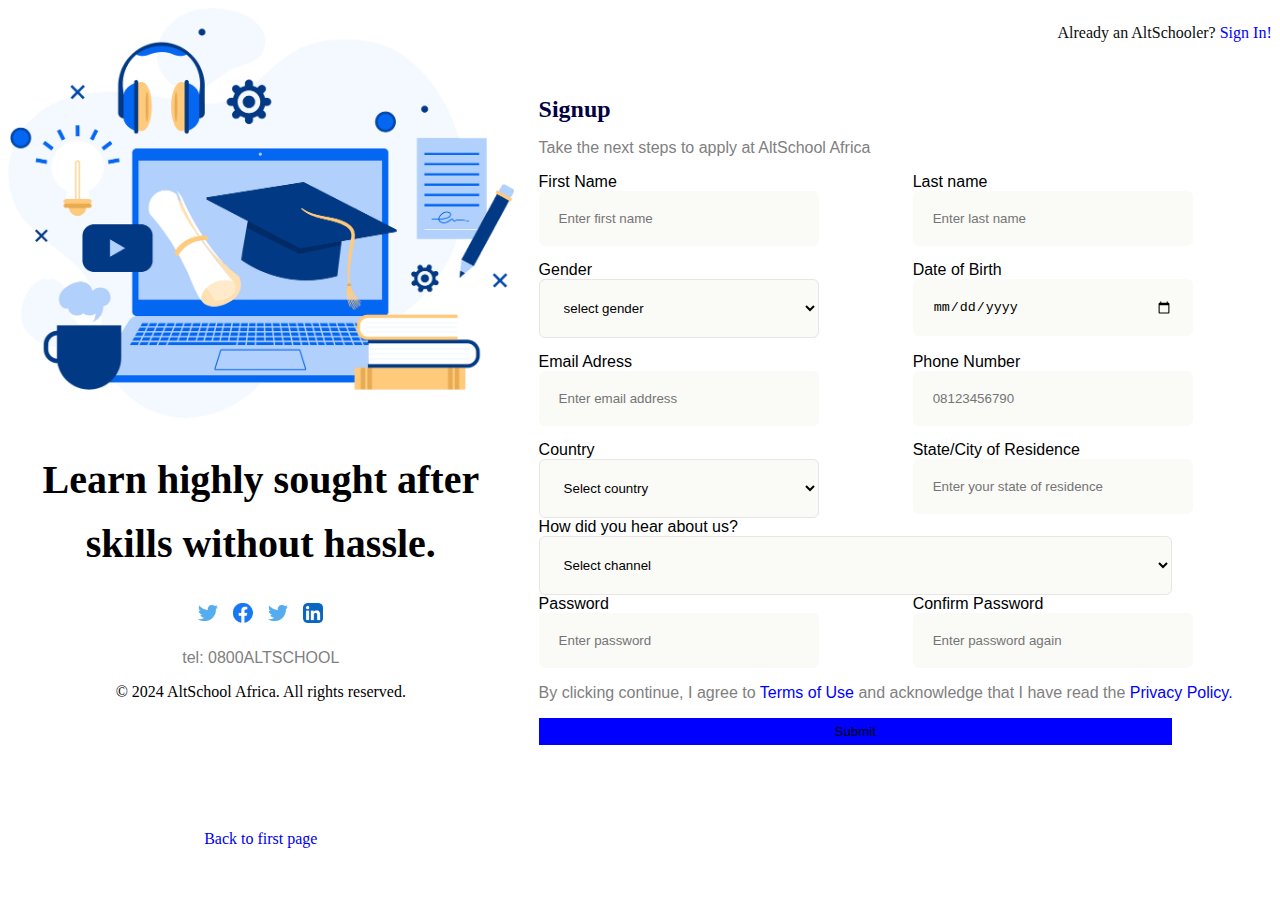
==== form.html @ 1d39fd13 "initial commit" ====
<!DOCTYPE html>
<html lang="en">
  <head>
    <meta charset="UTF-8" />
    <meta name="viewport" content="width=device-width, initial-scale=1.0" />
    <title>form page</title>
    <link rel="stylesheet" href="formStyle.css" />
  </head>
  <body>
    <div class="container">
      <div class="left-container">
        <img
          src="assets/images/AltSchool-Image.png"
          alt="Learn a highly sought skill"
        />

        <section>
          <h1>Learn highly sought after skills without hassle.</h1>
        </section>

        <footer class="footer">
          <nav class="icons">
            <img src="assets/images/twitter_.png" alt="twitter" />
            <img src="assets/images/facebook_.png" alt="facebook" />
            <img src="assets/images/instagram_.png" alt="insta" />
            <img src="assets/images/linkedin_.png" alt="linkedin" />
          </nav>

          <p>tel: 0800ALTSCHOOL</p>
          <span> © 2024 AltSchool Africa. All rights reserved. </span>
        </footer>
      </div>

      <div class="right-container">
        <div class="header">
          <p class="header1">
            Already an AltSchooler?
            <span class="header2">Sign In!</span>
          </p>
        </div>

        <br />

        <div>
          <h2>Signup</h2>
          <p>Take the next steps to apply at AltSchool Africa</p>
        </div>

        <form class="form">
          <div class="form-group">
            <div class="form-container">
              <div class="flex">
                <label style="display: block" for="firstname">First Name</label>
                <input
                  type="text"
                  name="firstname"
                  id="firstname"
                  placeholder="Enter first name"
                  required
                />
              </div>

              <div class="flex">
                <label style="display: block" for=" last name">Last name</label>
                <input
                  type="text"
                  name="last name"
                  id="last name"
                  placeholder="Enter last name"
                  required
                />
              </div>

              <div class="flex">
                <label style="display: block" for="dropdown">Gender</label>
                <select name="dropdown" id="dropdown" required>
                  <option value="" disabled selected>select gender</option>
                  <option value="Male">Male</option>
                  <option value="Female">Female</option>
                </select>
              </div>

              <div class="flex">
                <label style="display: block" for="date">Date of Birth</label>
                <input type="date" name="dob" id="date" required />
              </div>

              <div class="flex">
                <label for="email">Email Adress</label>
                <input
                  type="email"
                  name="email"
                  id="email"
                  placeholder="Enter email address"
                  required
                />
              </div>

              <div class="flex">
                <label for="phone">Phone Number</label>
                <input
                  type="tel"
                  name="phone"
                  id="phone"
                  placeholder="08123456790"
                  required
                />
              </div>

              <div class="flex">
                <label for="country">Country</label>
                <select name="country" id="country" required>
                  <option value="" disabled selected>Select country</option>
                  <option value="America">America</option>
                  <option value="Barbados">Barbados</option>
                  <option value="China">China</option>
                  <option value="Denmark">Denmark</option>
                  <option value="Nigeria">Nigeria</option>
                </select>
              </div>

              <div class="flex">
                <label for="state">State/City of Residence</label>
                <input
                  type="text"
                  name="state"
                  id="state"
                  placeholder="Enter your state of residence"
                  required
                />
              </div>
            </div>

            <div class="flex">
              <label>How did you hear about us?</label>
              <select class="aboutUs" name="about " id="about" required>
                <option value="" disabled selected>Select channel</option>
                <option value="twitter">twitter</option>
                <option value="facebook">facebook</option>
                <option value="whatsapp">whatsapp</option>
                <option value="linkedin">linkedin</option>
              </select>
            </div>

            <div class="form-container">
              <div class="flex">
                <label for="password">Password</label>
                <input
                  type="password"
                  name="password"
                  id="password"
                  placeholder="Enter password"
                  required
                />
              </div>

              <div class="flex">
                <label for="confirm">Confirm Password</label>
                <input
                  type="password"
                  name="confirm"
                  id="confirm"
                  placeholder="Enter password again"
                  required
                />
              </div>
            </div>

            <section>
              <p>
                By clicking continue, I agree to
                <span>Terms of Use</span> and acknowledge that I have read the
                <span>Privacy Policy.</span>
              </p>

              <div class="flex">
                <button class="button" type="submit">Submit</button>
              </div>
            </section>
          </div>
        </form>
      </div>

      <a href="/index.html">Back to first page</a>      
    </div>
  </body>
</html>
---- formStyle.css ----
.container {
  display: grid;
  grid-template-columns: 40% 58%;
  gap: 25px;
  width: 100%;
  height: 100vh;
}

img {
  width: 100%;
  height: auto;
}

@media (max-width: 768px) {
  .container {
    grid-template-columns: 1fr;
  }

  .left-container {
    display: none;
  }

  .right-container {
    height: auto;
    overflow-y: auto;
  }
}

section > h1 {
  text-align: center;
  font-family: Georgia, "Times New Roman", Times, serif;
  color: black;
  font-size: 40px;
  line-height: 1.6em;
}

.footer {
  display: flex;
  flex-direction: column;
  align-items: center;
  margin-bottom: 10px;
}

.icons {
  display: flex;
  gap: 15px;
  align-items: center;
  margin-bottom: 10px;
}

nav > img {
  width: 20px;
  height: auto;
}

.header1 {
  font-family: Georgia, "Times New Roman", Times, serif;
  color: rgb(12, 12, 12);
  text-align: right;
}

.header2 {
  color: blue;
}

div > h2 {
  font-family: Georgia, "Times New Roman", Times, serif;
  color: rgb(2, 2, 67);
  margin-bottom: 2px;
}

p {
  color: grey;
  font-family: "Segoe UI", Tahoma, Geneva, Verdana, sans-serif;
}

label {
  font-family: "Segoe UI", Tahoma, Geneva, Verdana, sans-serif;
  font-size: 1em;
}

input {
  padding: 20px;
  border-radius: 6px;
  background-color: rgb(250, 250, 247);
  width: 18em;
  border: 0;
  border-color: rgb(233, 229, 229);
}

.flex {
  display: flex;
  flex-direction: column;
  flex-wrap: nowrap;
  border: none;
}

.form-container {
  display: grid;
  grid-template-columns: repeat(2, 1fr);
  gap: 15px;
}

select {
  padding: 20px;
  border-radius: 6px;
  background-color: rgb(250, 250, 247);
  width: 21em;
  border-color: rgb(233, 229, 229);
}

.aboutUs {
  width: 47.5em;
}

p span {
  color: blue;
}

.button {
  background-color: blue;
  height: 2em;
  border: none;
  width: 47.5em;
}

a{
  text-align: center;
  text-decoration: none;
}
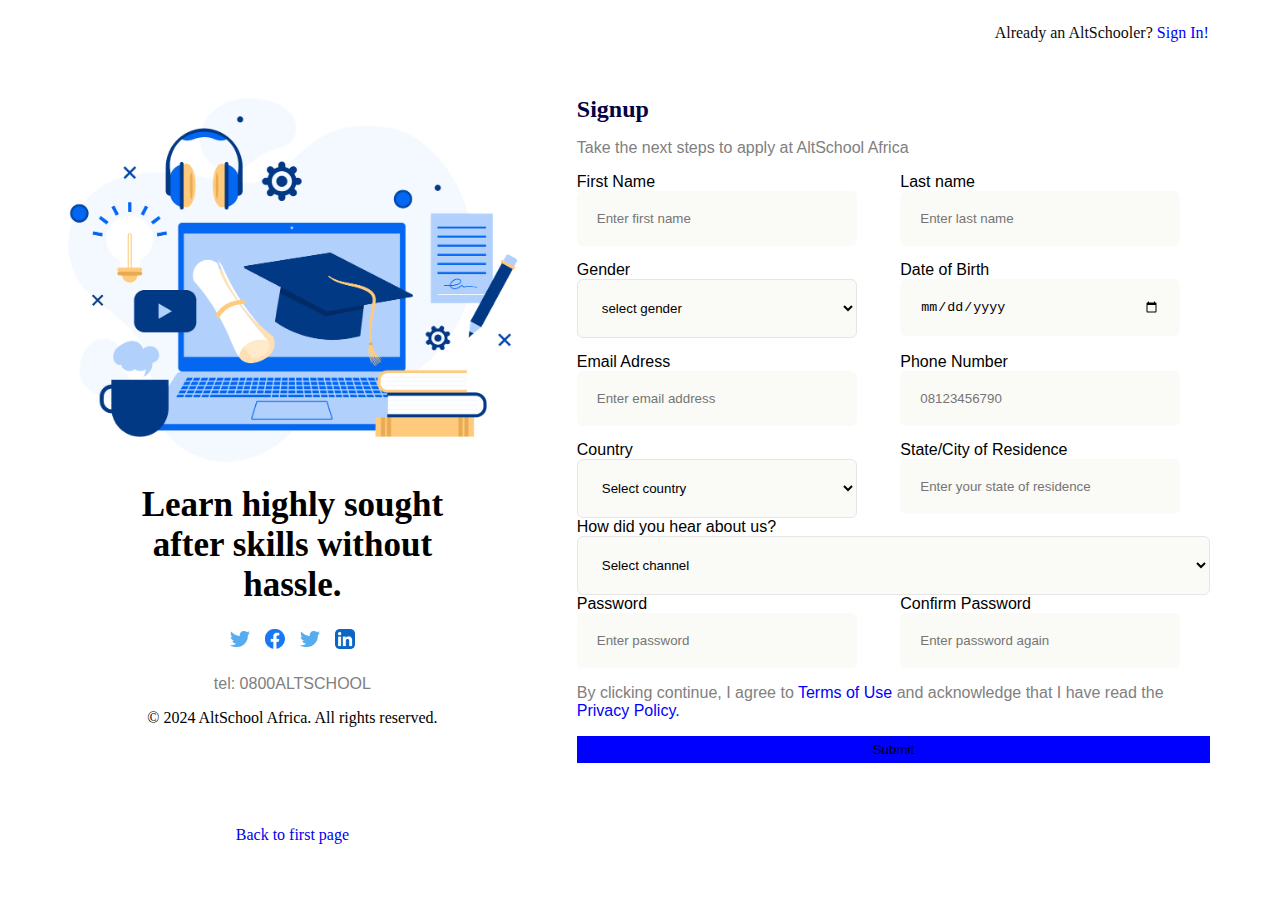
==== commit ffa5d141: "Second Commit" ====
--- a/form.html
+++ b/form.html
@@ -15,7 +15,11 @@
         />
 
         <section>
-          <h1>Learn highly sought after skills without hassle.</h1>
+          <h1>Learn highly sought
+             <br>
+            after skills without 
+            <br>
+            hassle.</h1>
         </section>
 
         <footer class="footer">
--- a/formStyle.css
+++ b/formStyle.css
@@ -1,37 +1,27 @@
 .container {
   display: grid;
-  grid-template-columns: 40% 58%;
-  gap: 25px;
+  grid-template-columns: 45% 50%;
   width: 100%;
   height: 100vh;
 }
 
 img {
-  width: 100%;
+  width: 79%;
   height: auto;
 }
 
-@media (max-width: 768px) {
-  .container {
-    grid-template-columns: 1fr;
-  }
-
-  .left-container {
-    display: none;
-  }
-
-  .right-container {
-    height: auto;
-    overflow-y: auto;
-  }
+.left-container {
+  display: flex;
+  flex-direction: column;
+  align-items: center;
+  justify-content: center;
 }
 
 section > h1 {
   text-align: center;
   font-family: Georgia, "Times New Roman", Times, serif;
   color: black;
-  font-size: 40px;
-  line-height: 1.6em;
+  font-size: 35px;
 }
 
 .footer {
@@ -124,7 +114,22 @@
   width: 47.5em;
 }
 
-a{
+a {
   text-align: center;
   text-decoration: none;
 }
+
+@media (max-width: 768px) {
+  .container {
+    grid-template-columns: 1fr;
+  }
+
+  .left-container {
+    display: none;
+  }
+
+  .right-container {
+    height: auto;
+    overflow-y: auto;
+  }
+}
